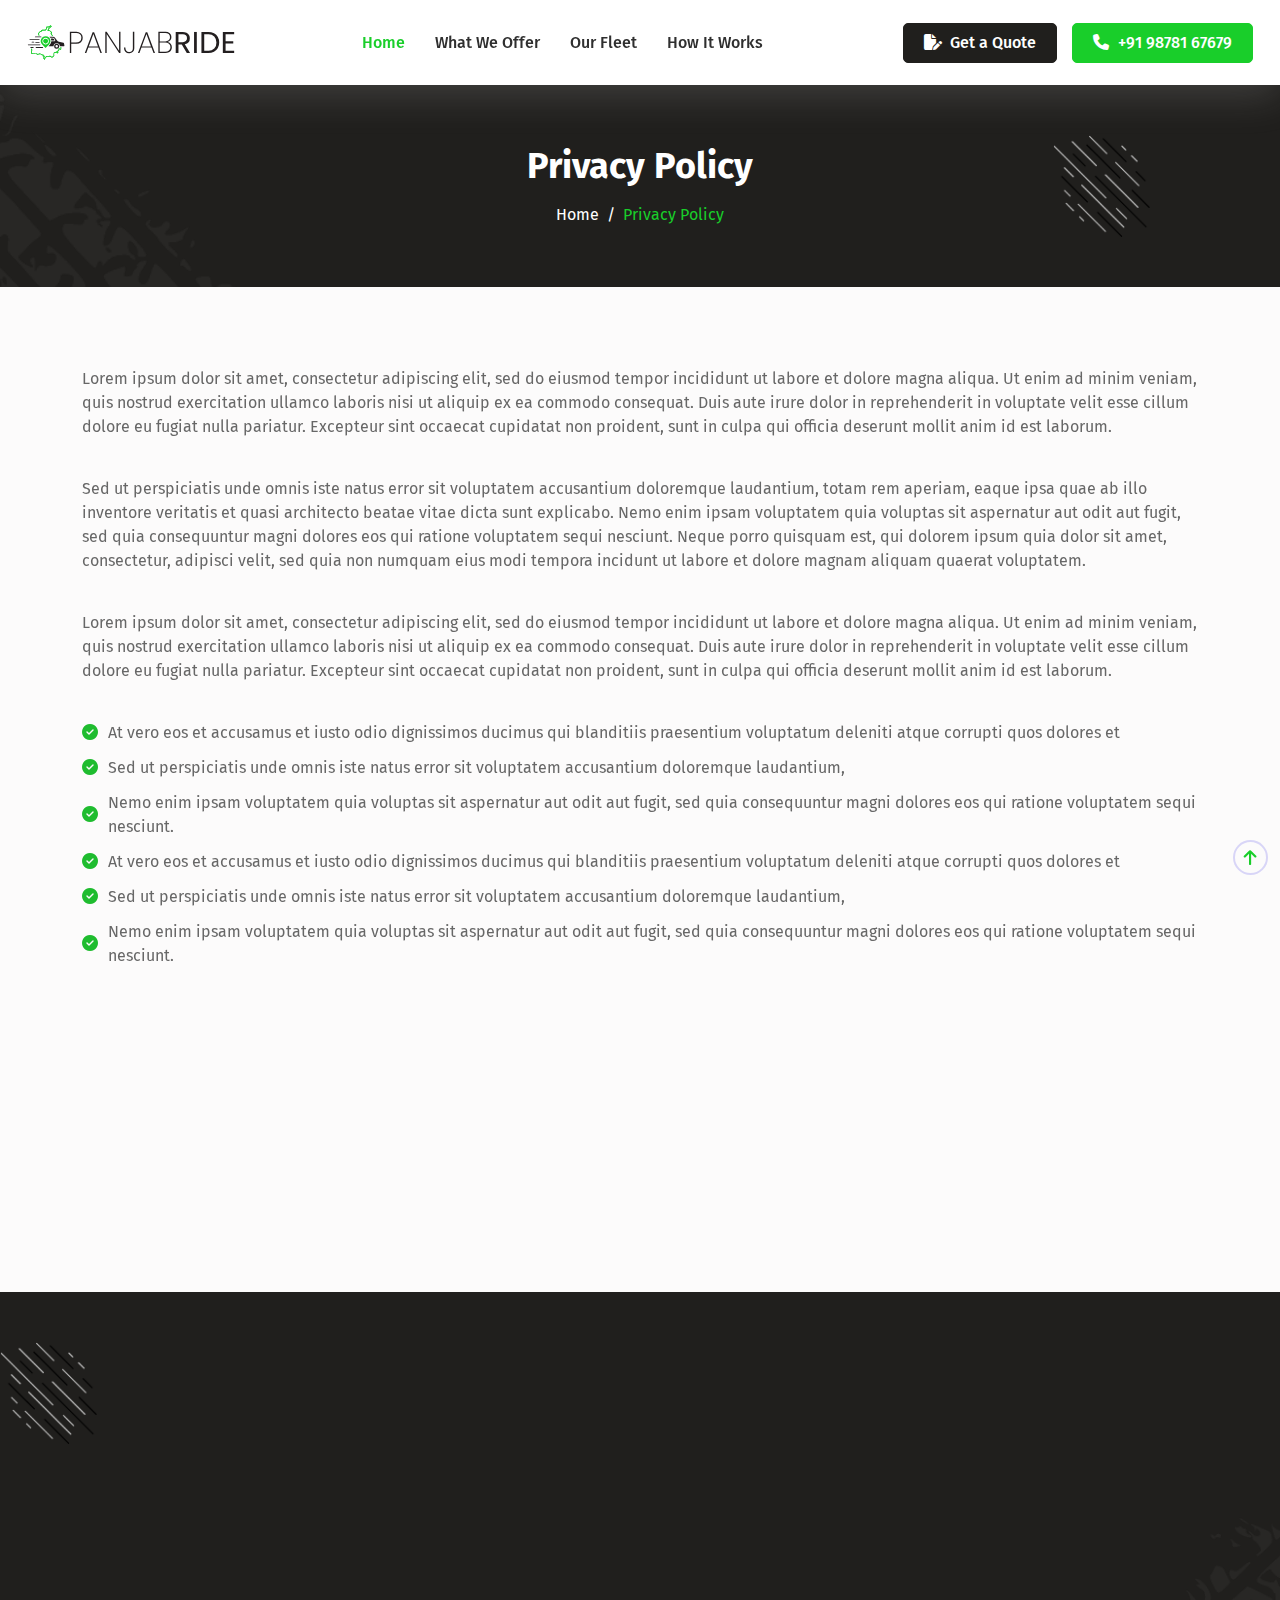
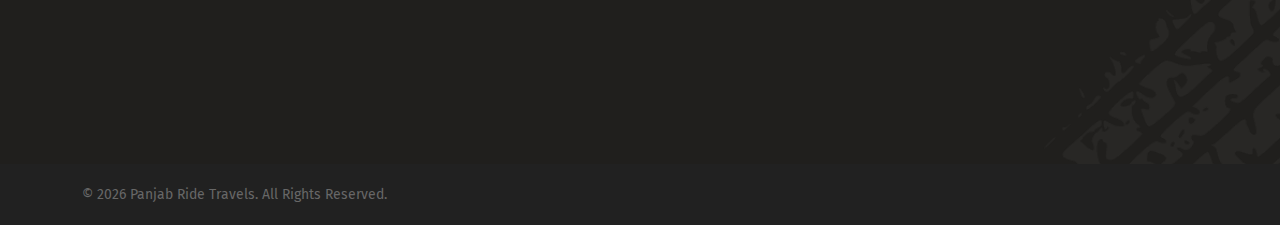
==== privacy-policy.html @ f4d5c457 "initial production commit" ====
﻿<!DOCTYPE html>
<html lang="en">

<head>
	<meta charset="utf-8">
	<meta name="viewport" content="width=device-width, initial-scale=1.0, user-scalable=0">
	<title>Privacy Policy - PanjabRide.com</title>

	<!-- Favicon -->
	<link rel="shortcut icon" href="assets/img/favicon.png">

	<!-- Bootstrap CSS -->
	<link rel="stylesheet" href="assets/css/bootstrap.min.css">

	<!-- Fontawesome CSS -->
	<link rel="stylesheet" href="assets/plugins/fontawesome/css/fontawesome.min.css">
	<link rel="stylesheet" href="assets/plugins/fontawesome/css/all.min.css">

	<!-- Select2 CSS -->
	<link rel="stylesheet" href="assets/plugins/select2/css/select2.min.css">

	<!-- Datepicker CSS -->
	<link rel="stylesheet" href="assets/css/bootstrap-datetimepicker.min.css">

	<!-- Aos CSS -->
	<link rel="stylesheet" href="assets/plugins/aos/aos.css">

	<!-- Fearther CSS -->
	<link rel="stylesheet" href="assets/css/feather.css">

	<!-- Owl carousel CSS -->
	<link rel="stylesheet" href="assets/css/owl.carousel.min.css">

	<!-- Boxicons CSS -->
	<link rel="stylesheet" href="assets/plugins/boxicons/css/boxicons.min.css">

	<!-- Main CSS -->
	<link rel="stylesheet" href="assets/css/style.css">

</head>

<body>

	<div class="main-wrapper">

		<!-- Header -->
		<header class="header">
			<div class="container-fluid">
				<nav class="navbar navbar-expand-lg header-nav">
					<div class="navbar-header">
						<a id="mobile_btn" href="javascript:void(0);">
							<span class="bar-icon">
								<span></span>
								<span></span>
								<span></span>
							</span>
						</a>
						<a href="index.html" class="navbar-brand logo">
							<img src="assets/img/logo.svg" class="img-fluid" alt="Logo">
						</a>
						<a href="index.html" class="navbar-brand logo-small">
							<img src="assets/img/logo-small.png" class="img-fluid" alt="Logo">
						</a>
					</div>
					<div class="main-menu-wrapper">
						<div class="menu-header">
							<a href="/" class="menu-logo">
								<img src="assets/img/logo.svg" class="img-fluid" alt="Logo">
							</a>
							<a id="menu_close" class="menu-close" href="javascript:void(0);"> <i class="fas fa-times"></i></a>
						</div>
						<ul class="main-nav">
							<li class="active">
								<a href="/#">Home</a>
							</li>
							<li><a href="/#services">What We Offer</a></li>
							<li><a href="/#ourFleet">Our Fleet</a></li>
							<li><a href="/#ourProcess">How It Works</a></li>
							<!-- <li><a href="#vehicleTypes">Vehicle Types</a></li> -->
							<li class="login-link">
								<a href="/#enquiryForm">Get a Quote</a>
							</li>
							<li class="login-link">
								<a href="tel:+919878167679">Call Now</a>
							</li>
						</ul>
					</div>
					<ul class="nav header-navbar-rht">
						<li class="nav-item">
							<a class="nav-link header-login" href="/#enquiryForm"><span><i class="fa-solid fa-file-pen"></i></span>Get
								a Quote</a>
						</li>
						<li class="nav-item">
							<a class="nav-link header-reg" href="tel:+919878167679"><span><i class="fa-solid fa-phone"></i> </span>+91
								98781 67679</a>
						</li>
					</ul>
				</nav>
			</div>
		</header>
		<!-- /Header -->

		<!-- Breadscrumb Section -->
		<div class="breadcrumb-bar">
			<div class="container">
				<div class="row align-items-center text-center">
					<div class="col-md-12 col-12">
						<h2 class="breadcrumb-title">Privacy Policy</h2>
						<nav aria-label="breadcrumb" class="page-breadcrumb">
							<ol class="breadcrumb">
								<li class="breadcrumb-item"><a href="index.html">Home</a></li>
								<!-- <li class="breadcrumb-item"><a href="javascript:void(0);">Pages</a></li> -->
								<li class="breadcrumb-item active" aria-current="page">Privacy Policy</li>
							</ol>
						</nav>
					</div>
				</div>
			</div>
		</div>
		<!-- /Breadscrumb Section -->


		<!-- Privacy Policy -->
		<div class="section privacy-section">
			<div class="container">
				<div class="row">
					<div class="col-lg-12">
						<div class="terms-policy">
							<p data-aos="fade-down">Lorem ipsum dolor sit amet, consectetur adipiscing elit, sed do eiusmod tempor
								incididunt ut labore et dolore magna aliqua. Ut enim ad minim veniam, quis nostrud exercitation ullamco
								laboris nisi ut aliquip ex ea commodo consequat. Duis aute irure dolor in reprehenderit in voluptate
								velit esse cillum dolore eu fugiat nulla pariatur. Excepteur sint occaecat cupidatat non proident, sunt
								in culpa qui officia deserunt mollit anim id est laborum.</p>
							<p data-aos="fade-down">Sed ut perspiciatis unde omnis iste natus error sit voluptatem accusantium
								doloremque laudantium, totam rem aperiam, eaque ipsa quae ab illo inventore veritatis et quasi
								architecto beatae vitae dicta sunt explicabo. Nemo enim ipsam voluptatem quia voluptas sit aspernatur
								aut odit aut fugit, sed quia consequuntur magni dolores eos qui ratione voluptatem sequi nesciunt. Neque
								porro quisquam est, qui dolorem ipsum quia dolor sit amet, consectetur, adipisci velit, sed quia non
								numquam eius modi tempora incidunt ut labore et dolore magnam aliquam quaerat voluptatem. </p>
							<p data-aos="fade-down">Lorem ipsum dolor sit amet, consectetur adipiscing elit, sed do eiusmod tempor
								incididunt ut labore et dolore magna aliqua. Ut enim ad minim veniam, quis nostrud exercitation ullamco
								laboris nisi ut aliquip ex ea commodo consequat. Duis aute irure dolor in reprehenderit in voluptate
								velit esse cillum dolore eu fugiat nulla pariatur. Excepteur sint occaecat cupidatat non proident, sunt
								in culpa qui officia deserunt mollit anim id est laborum.</p>

							<ul data-aos="fade-down">
								<li><span><i class="fa-solid fa-circle-check"></i></span>At vero eos et accusamus et iusto odio
									dignissimos ducimus qui blanditiis praesentium voluptatum deleniti atque corrupti quos dolores et
								</li>
								<li><span><i class="fa-solid fa-circle-check"></i></span>Sed ut perspiciatis unde omnis iste natus error
									sit voluptatem accusantium doloremque laudantium, </li>
								<li><span><i class="fa-solid fa-circle-check"></i></span>Nemo enim ipsam voluptatem quia voluptas sit
									aspernatur aut odit aut fugit, sed quia consequuntur magni dolores eos qui ratione voluptatem sequi
									nesciunt.</li>
								<li><span><i class="fa-solid fa-circle-check"></i></span>At vero eos et accusamus et iusto odio
									dignissimos ducimus qui blanditiis praesentium voluptatum deleniti atque corrupti quos dolores et
								</li>
								<li><span><i class="fa-solid fa-circle-check"></i></span>Sed ut perspiciatis unde omnis iste natus error
									sit voluptatem accusantium doloremque laudantium, </li>
								<li><span><i class="fa-solid fa-circle-check"></i></span>Nemo enim ipsam voluptatem quia voluptas sit
									aspernatur aut odit aut fugit, sed quia consequuntur magni dolores eos qui ratione voluptatem sequi
									nesciunt.</li>
							</ul>

							<p data-aos="fade-down">Sed ut perspiciatis unde omnis iste natus error sit voluptatem accusantium
								doloremque laudantium, totam rem aperiam, eaque ipsa quae ab illo inventore veritatis et quasi
								architecto beatae vitae dicta sunt explicabo. Nemo enim ipsam voluptatem quia voluptas sit aspernatur
								aut odit aut fugit, sed quia consequuntur magni dolores eos qui ratione voluptatem sequi nesciunt. Neque
								porro quisquam est, qui dolorem ipsum quia dolor sit amet, consectetur, adipisci velit, sed quia non
								numquam eius modi tempora incidunt ut labore et dolore magnam aliquam quaerat voluptatem. </p>

							<p class="mb-0" data-aos="fade-down">Lorem ipsum dolor sit amet, consectetur adipiscing elit, sed do
								eiusmod tempor incididunt ut labore et dolore magna aliqua. Ut enim ad minim veniam, quis nostrud
								exercitation ullamco laboris nisi ut aliquip ex ea commodo consequat. Duis aute irure dolor in
								reprehenderit in voluptate velit esse cillum dolore eu fugiat nulla pariatur. Excepteur sint occaecat
								cupidatat non proident, sunt in culpa qui officia deserunt mollit anim id est laborum.</p>
						</div>
					</div>
				</div>
			</div>
		</div>
		<!-- /Privacy Policy -->

		<!-- Footer -->
		<footer class="footer">
			<!-- Footer Top -->
			<div class="footer-top aos" data-aos="fade-down">
				<div class="container">
					<div class="row">
						<div class="col-lg-8">
							<div class="row">
								<div class="col-md-6">
									<!-- Footer Widget -->
									<div class="footer-widget">
										<h5 class="footer-title">About Us</h5>
										<p class="pe-5">PanjabRide.com is a premier transportation service provider, dedicated to
											offering reliable and comfortable travel solutions. With a fleet of well-maintained vehicles and
											professional drivers, we ensure a safe and pleasant journey for all our customers. Whether you
											need a ride to the airport, a business meeting, or a special event, PanjabRide.com is
											committed to delivering exceptional service and customer satisfaction.</p>
									</div>
									<!-- /Footer Widget -->
								</div>
								<div class="col-md-6">
									<!-- Footer Widget -->
									<div class="footer-widget footer-menu">
										<h5 class="footer-title">Quick links</h5>
										<ul>
											<li>
												<a href="/#">Home</a>
											</li>
											<li>
												<a href="privacy-policy.html">Privacy Policy</a>
											</li>
											<li>
												<a href="terms-of-service.html">Terms of Service</a>
											</li>
											<li>
												<a href="javascript:void(0)">Sitemap</a>
											</li>
											<li>
												<a href="/#enquiryForm">Get a Quote</a>
											</li>
										</ul>
									</div>
									<!-- /Footer Widget -->
								</div>
							</div>
						</div>
						<div class="col-lg-4">
							<div class="footer-contact footer-widget">
								<h5 class="footer-title">Contact Info</h5>
								<div class="footer-contact-info">
									<div class="footer-address">
										<span><i class="feather-phone-call"></i></span>
										<div class="addr-info">
											<a href="tel:+919878167679">+ 91 98781 67679</a>
										</div>
									</div>
									<div class="footer-address">
										<span><i class="feather-mail"></i></span>
										<div class="addr-info">
											<a href="mailto:panjabride@gmail.com">panjabride@gmail.com</a>
										</div>
									</div>
									<!-- <div class="update-form">
										<form action="#">
											<span><i class="feather-mail"></i></span>
											<input type="email" class="form-control" placeholder="Enter You Email Here">
											<button type="submit" class="btn btn-subscribe"><span><i class="feather-send"></i></span></button>
										</form>
									</div> -->
								</div>
								<div class="footer-social-widget">
									<ul class="nav-social">
										<li>
											<a href="https://facebook.com/panjabride" target="_blank"><i
													class="fa-brands fa-facebook-f fa-facebook fi-icon"></i></a>
										</li>
										<li>
											<a href="https://instagram.com/panjabride" target="_blank"><i
													class="fab fa-instagram fi-icon"></i></a>
										</li>
										<li>
											<a href="https://x.com/panjabride" target="_blank"><i class="fab fa-twitter fi-icon"></i> </a>
										</li>
									</ul>
								</div>
							</div>
						</div>
					</div>
				</div>
			</div>
			<!-- /Footer Top -->

			<!-- Footer Bottom -->
			<div class="footer-bottom">
				<div class="container">
					<!-- Copyright -->
					<div class="copyright">
						<div class="row align-items-center">
							<div class="col-md-6">
								<div class="copyright-text">
									<p>©
										<script>document.write(new Date().getFullYear())</script> Panjab Ride Travels. All Rights Reserved.
									</p>
								</div>
							</div>
							<div class="col-md-6">
								<!-- Copyright Menu -->
								<!-- <div class="copyright-menu">
									<div class="vistors-details">
										<ul class="d-flex">
											<li><a href="javascript:void(0)"><img class="img-fluid" src="assets/img/icons/paypal.svg"
														alt="Paypal"></a></li>
											<li><a href="javascript:void(0)"><img class="img-fluid" src="assets/img/icons/visa.svg"
														alt="Visa"></a></li>
											<li><a href="javascript:void(0)"><img class="img-fluid" src="assets/img/icons/master.svg"
														alt="Master"></a></li>
											<li><a href="javascript:void(0)"><img class="img-fluid" src="assets/img/icons/applegpay.svg"
														alt="applegpay"></a></li>
										</ul>
									</div>
								</div> -->
								<!-- /Copyright Menu -->
							</div>
						</div>
					</div>
					<!-- /Copyright -->
				</div>
			</div>
			<!-- /Footer Bottom -->
		</footer>
		<!-- /Footer -->

	</div>

	<!-- scrollToTop start -->
	<div class="progress-wrap active-progress">
		<svg class="progress-circle svg-content" width="100%" height="100%" viewBox="-1 -1 102 102">
			<path d="M50,1 a49,49 0 0,1 0,98 a49,49 0 0,1 0,-98"
				style="transition: stroke-dashoffset 10ms linear 0s; stroke-dasharray: 307.919px, 307.919px; stroke-dashoffset: 228.265px;">
			</path>
		</svg>
	</div>
	<!-- scrollToTop end -->


	<!-- jQuery -->
	<script src="assets/js/jquery-3.7.1.min.js"></script>

	<!-- Bootstrap Core JS -->
	<script src="assets/js/bootstrap.bundle.min.js"></script>

	<!-- counterup JS -->
	<script src="assets/js/jquery.waypoints.js"></script>
	<script src="assets/js/jquery.counterup.min.js"></script>

	<!-- Select2 JS -->
	<script src="assets/plugins/select2/js/select2.min.js"></script>

	<!-- Aos -->
	<script src="assets/plugins/aos/aos.js"></script>

	<!-- Top JS -->
	<script src="assets/js/backToTop.js"></script>

	<!-- Datepicker Core JS -->
	<script src="assets/plugins/moment/moment.min.js"></script>
	<script src="assets/js/bootstrap-datetimepicker.min.js"></script>

	<!-- Owl Carousel JS -->
	<script src="assets/js/owl.carousel.min.js"></script>

	<!-- Custom JS -->
	<script src="assets/js/script.js"></script>

</body>

</html>
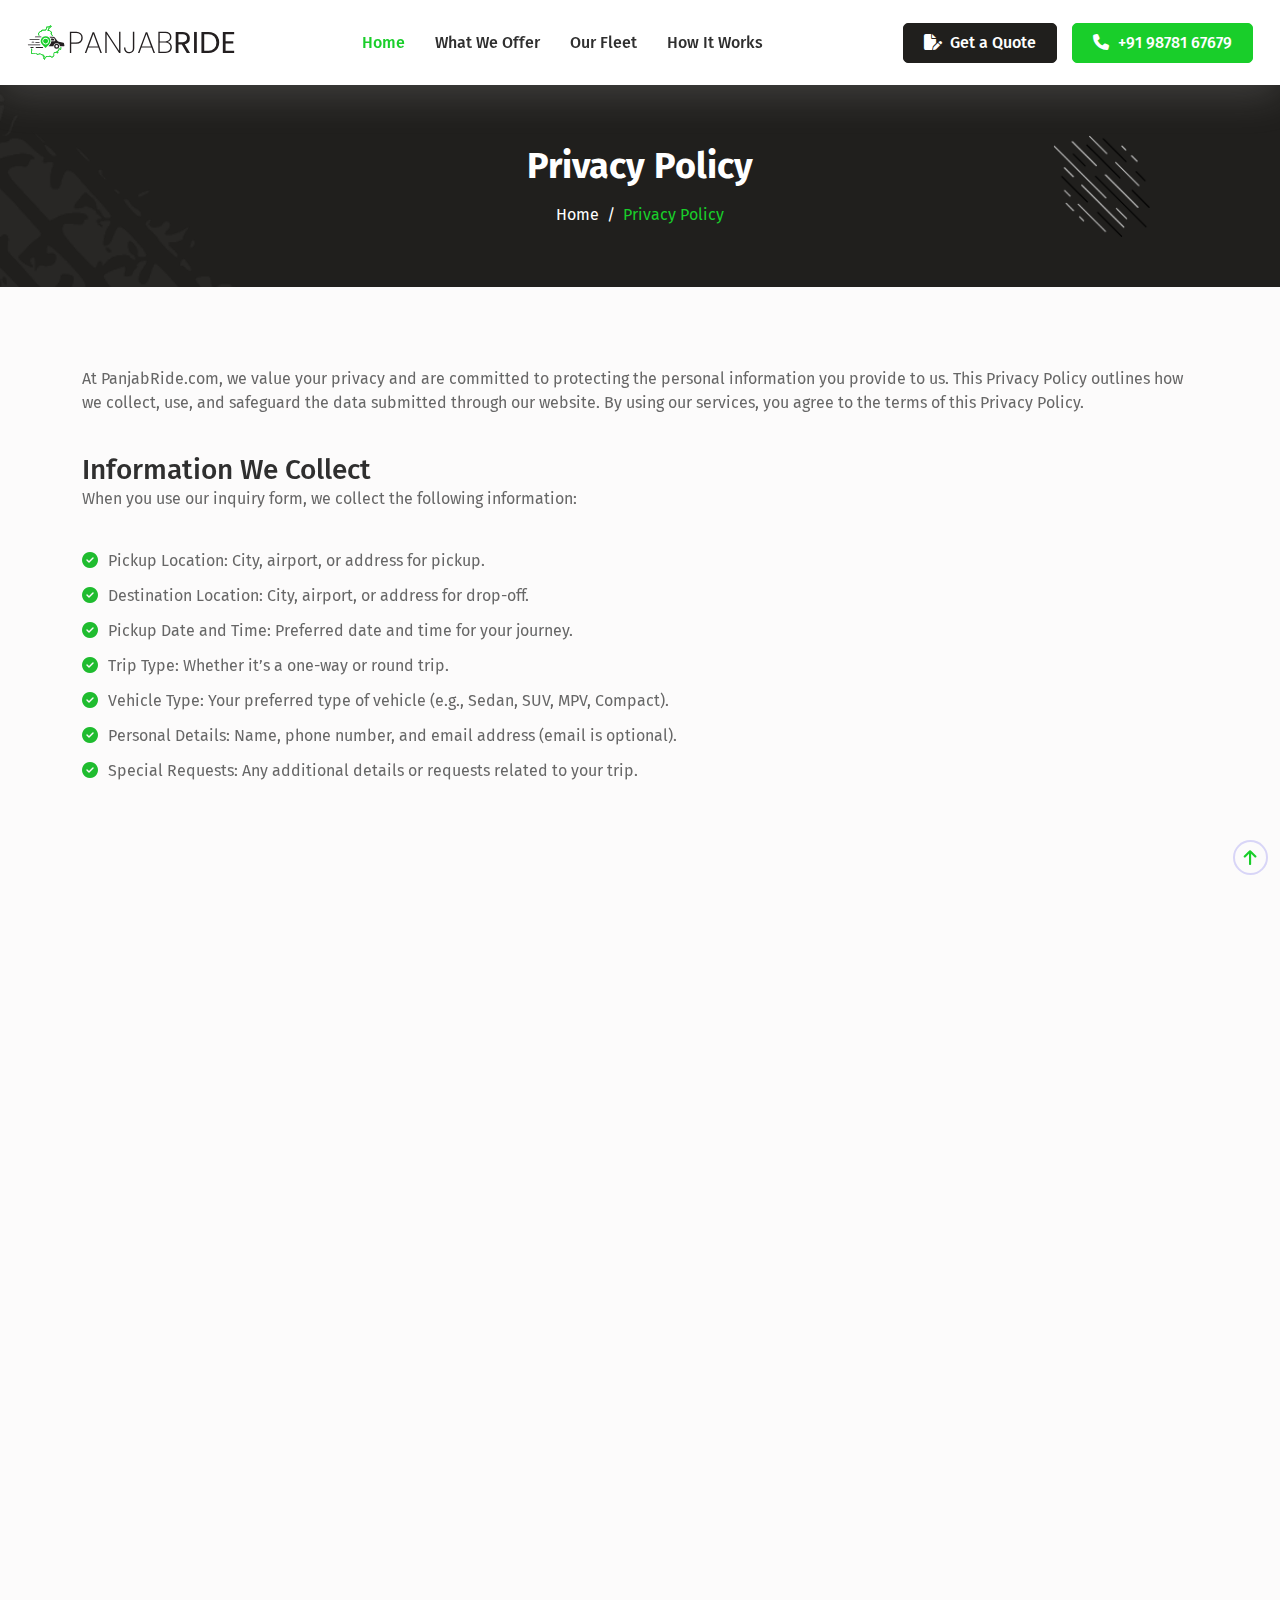
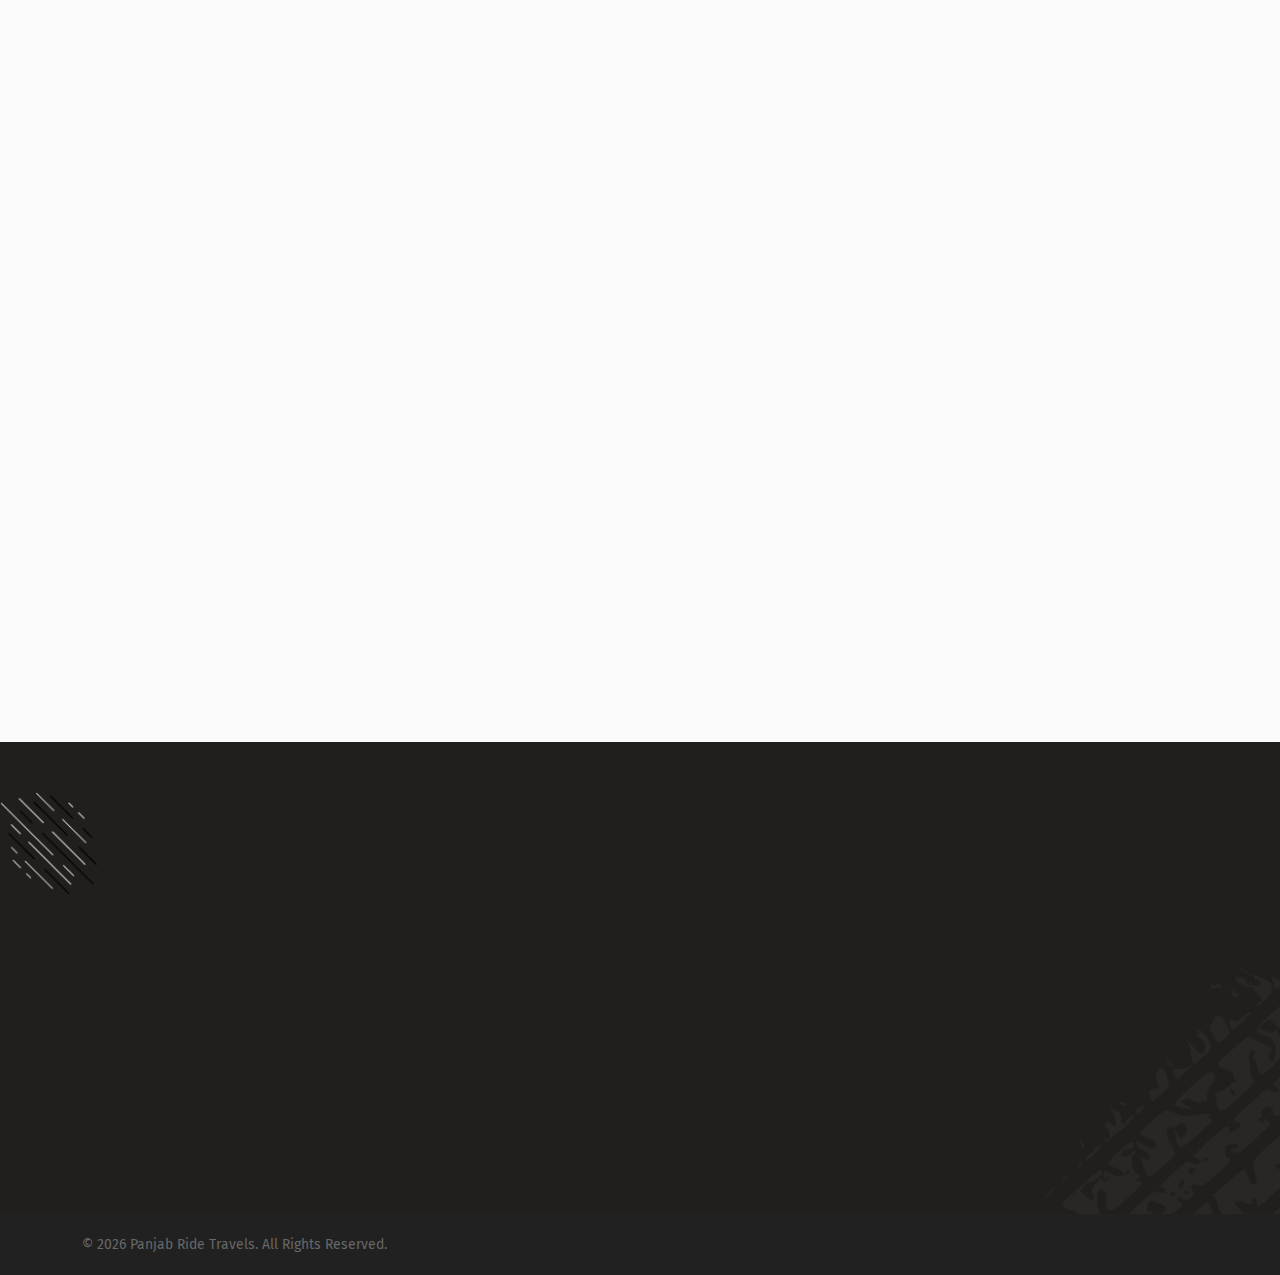
==== commit 70f2812f: "updated 'terms & policy'" ====
--- a/privacy-policy.html
+++ b/privacy-policy.html
@@ -126,54 +126,99 @@
 				<div class="row">
 					<div class="col-lg-12">
 						<div class="terms-policy">
-							<p data-aos="fade-down">Lorem ipsum dolor sit amet, consectetur adipiscing elit, sed do eiusmod tempor
-								incididunt ut labore et dolore magna aliqua. Ut enim ad minim veniam, quis nostrud exercitation ullamco
-								laboris nisi ut aliquip ex ea commodo consequat. Duis aute irure dolor in reprehenderit in voluptate
-								velit esse cillum dolore eu fugiat nulla pariatur. Excepteur sint occaecat cupidatat non proident, sunt
-								in culpa qui officia deserunt mollit anim id est laborum.</p>
-							<p data-aos="fade-down">Sed ut perspiciatis unde omnis iste natus error sit voluptatem accusantium
-								doloremque laudantium, totam rem aperiam, eaque ipsa quae ab illo inventore veritatis et quasi
-								architecto beatae vitae dicta sunt explicabo. Nemo enim ipsam voluptatem quia voluptas sit aspernatur
-								aut odit aut fugit, sed quia consequuntur magni dolores eos qui ratione voluptatem sequi nesciunt. Neque
-								porro quisquam est, qui dolorem ipsum quia dolor sit amet, consectetur, adipisci velit, sed quia non
-								numquam eius modi tempora incidunt ut labore et dolore magnam aliquam quaerat voluptatem. </p>
-							<p data-aos="fade-down">Lorem ipsum dolor sit amet, consectetur adipiscing elit, sed do eiusmod tempor
-								incididunt ut labore et dolore magna aliqua. Ut enim ad minim veniam, quis nostrud exercitation ullamco
-								laboris nisi ut aliquip ex ea commodo consequat. Duis aute irure dolor in reprehenderit in voluptate
-								velit esse cillum dolore eu fugiat nulla pariatur. Excepteur sint occaecat cupidatat non proident, sunt
-								in culpa qui officia deserunt mollit anim id est laborum.</p>
-
+							<p data-aos="fade-down">At PanjabRide.com, we value your privacy and are committed to protecting the
+								personal information you provide to us. This Privacy Policy outlines how we collect, use, and safeguard
+								the data submitted through our website. By using our services, you agree to the terms of this Privacy
+								Policy.</p>
+
+							<h4 data-aos="fade-down">Information We Collect</h4>
+							<p data-aos="fade-down">When you use our inquiry form, we collect the following information:</p>
 							<ul data-aos="fade-down">
-								<li><span><i class="fa-solid fa-circle-check"></i></span>At vero eos et accusamus et iusto odio
-									dignissimos ducimus qui blanditiis praesentium voluptatum deleniti atque corrupti quos dolores et
+								<li><span><i class="fa-solid fa-circle-check"></i></span>Pickup Location: City, airport, or address for
+									pickup.</li>
+								<li><span><i class="fa-solid fa-circle-check"></i></span>Destination Location: City, airport, or address
+									for drop-off.</li>
+								<li><span><i class="fa-solid fa-circle-check"></i></span>Pickup Date and Time: Preferred date and time
+									for your journey.</li>
+								<li><span><i class="fa-solid fa-circle-check"></i></span>Trip Type: Whether it’s a one-way or round
+									trip.</li>
+								<li><span><i class="fa-solid fa-circle-check"></i></span>Vehicle Type: Your preferred type of vehicle
+									(e.g., Sedan, SUV, MPV, Compact).</li>
+								<li><span><i class="fa-solid fa-circle-check"></i></span>Personal Details: Name, phone number, and email
+									address (email is optional).</li>
+								<li><span><i class="fa-solid fa-circle-check"></i></span>Special Requests: Any additional details or
+									requests related to your trip.</li>
+							</ul>
+
+							<h4 data-aos="fade-down">How We Use Your Information</h4>
+							<p data-aos="fade-down">We use the information you provide to:</p>
+							<ul data-aos="fade-down">
+								<li><span><i class="fa-solid fa-circle-check"></i></span>Process and respond to your trip inquiries.
 								</li>
-								<li><span><i class="fa-solid fa-circle-check"></i></span>Sed ut perspiciatis unde omnis iste natus error
-									sit voluptatem accusantium doloremque laudantium, </li>
-								<li><span><i class="fa-solid fa-circle-check"></i></span>Nemo enim ipsam voluptatem quia voluptas sit
-									aspernatur aut odit aut fugit, sed quia consequuntur magni dolores eos qui ratione voluptatem sequi
-									nesciunt.</li>
-								<li><span><i class="fa-solid fa-circle-check"></i></span>At vero eos et accusamus et iusto odio
-									dignissimos ducimus qui blanditiis praesentium voluptatum deleniti atque corrupti quos dolores et
+								<li><span><i class="fa-solid fa-circle-check"></i></span>Provide accurate pricing and trip details.</li>
+								<li><span><i class="fa-solid fa-circle-check"></i></span>Communicate with you regarding your booking and
+									service updates.</li>
+								<li><span><i class="fa-solid fa-circle-check"></i></span>Improve our services and customer experience.
 								</li>
-								<li><span><i class="fa-solid fa-circle-check"></i></span>Sed ut perspiciatis unde omnis iste natus error
-									sit voluptatem accusantium doloremque laudantium, </li>
-								<li><span><i class="fa-solid fa-circle-check"></i></span>Nemo enim ipsam voluptatem quia voluptas sit
-									aspernatur aut odit aut fugit, sed quia consequuntur magni dolores eos qui ratione voluptatem sequi
-									nesciunt.</li>
+								<li><span><i class="fa-solid fa-circle-check"></i></span>Comply with legal obligations or resolve
+									disputes, if necessary.</li>
 							</ul>
 
-							<p data-aos="fade-down">Sed ut perspiciatis unde omnis iste natus error sit voluptatem accusantium
-								doloremque laudantium, totam rem aperiam, eaque ipsa quae ab illo inventore veritatis et quasi
-								architecto beatae vitae dicta sunt explicabo. Nemo enim ipsam voluptatem quia voluptas sit aspernatur
-								aut odit aut fugit, sed quia consequuntur magni dolores eos qui ratione voluptatem sequi nesciunt. Neque
-								porro quisquam est, qui dolorem ipsum quia dolor sit amet, consectetur, adipisci velit, sed quia non
-								numquam eius modi tempora incidunt ut labore et dolore magnam aliquam quaerat voluptatem. </p>
-
-							<p class="mb-0" data-aos="fade-down">Lorem ipsum dolor sit amet, consectetur adipiscing elit, sed do
-								eiusmod tempor incididunt ut labore et dolore magna aliqua. Ut enim ad minim veniam, quis nostrud
-								exercitation ullamco laboris nisi ut aliquip ex ea commodo consequat. Duis aute irure dolor in
-								reprehenderit in voluptate velit esse cillum dolore eu fugiat nulla pariatur. Excepteur sint occaecat
-								cupidatat non proident, sunt in culpa qui officia deserunt mollit anim id est laborum.</p>
+							<h4 data-aos="fade-down">Sharing Your Information</h4>
+							<p data-aos="fade-down">We do not sell, rent, or trade your personal information to third parties.
+								However, we may share your
+								information with:</p>
+							<ul data-aos="fade-down">
+								<li><span><i class="fa-solid fa-circle-check"></i></span>Service Providers: To fulfill your requests,
+									such as vehicle bookings.</li>
+								<li><span><i class="fa-solid fa-circle-check"></i></span>Legal Authorities: If required by law or to
+									protect our rights, property, or safety.</li>
+							</ul>
+
+							<h4 data-aos="fade-down">Data Security</h4>
+							<p data-aos="fade-down">We implement industry-standard measures to protect your personal information from
+								unauthorized access,
+								use, or disclosure. However, no method of transmission over the internet is 100% secure. By using our
+								services, you acknowledge this risk.</p>
+
+							<h4 data-aos="fade-down">Your Rights</h4>
+							<p data-aos="fade-down">You have the right to:</p>
+							<ul data-aos="fade-down">
+								<li><span><i class="fa-solid fa-circle-check"></i></span>Access the personal information we hold about
+									you.</li>
+								<li><span><i class="fa-solid fa-circle-check"></i></span>Request corrections to any inaccurate or
+									incomplete information.</li>
+								<li><span><i class="fa-solid fa-circle-check"></i></span>Request the deletion of your data, subject to
+									legal obligations.</li>
+								<li><span><i class="fa-solid fa-circle-check"></i></span>Opt-out of receiving marketing communications.
+								</li>
+							</ul>
+							<p data-aos="fade-down">For any requests, please contact us at <a
+									href="mailto:panjabride@gmail.com">panjabride@gmail.com</a> or
+								call us at <a href="tel:+919878167679">+91-98781-67679</a>.</p>
+
+							<h4 data-aos="fade-down">Cookies</h4>
+							<p data-aos="fade-down">Our website may use cookies to enhance your browsing experience. These cookies
+								help us understand user
+								behavior and improve our services. By continuing to use our website, you consent to the use of cookies.
+							</p>
+
+							<h4 data-aos="fade-down">Changes to This Policy</h4>
+							<p data-aos="fade-down">We may update this Privacy Policy from time to time. Any changes will be posted on
+								this page with the
+								updated revision date. We encourage you to review this policy periodically.</p>
+
+							<h4 data-aos="fade-down">Contact Us</h4>
+							<p data-aos="fade-down">If you have any questions or concerns about this Privacy Policy or our data
+								practices, please contact
+								us at:</p>
+							<p data-aos="fade-down">Panjab Ride Travels<br>
+								Email: <a href="mailto:panjabride@gmail.com">panjabride@gmail.com</a><br>
+								Phone: <a href="tel:+919878167679">+91-98781-67679</a></p>
+
+							<p data-aos="fade-down">By submitting the inquiry form, you agree to the terms of this Privacy Policy.
+								Your continued use of
+								our services indicates your acceptance of this policy.</p>
 						</div>
 					</div>
 				</div>
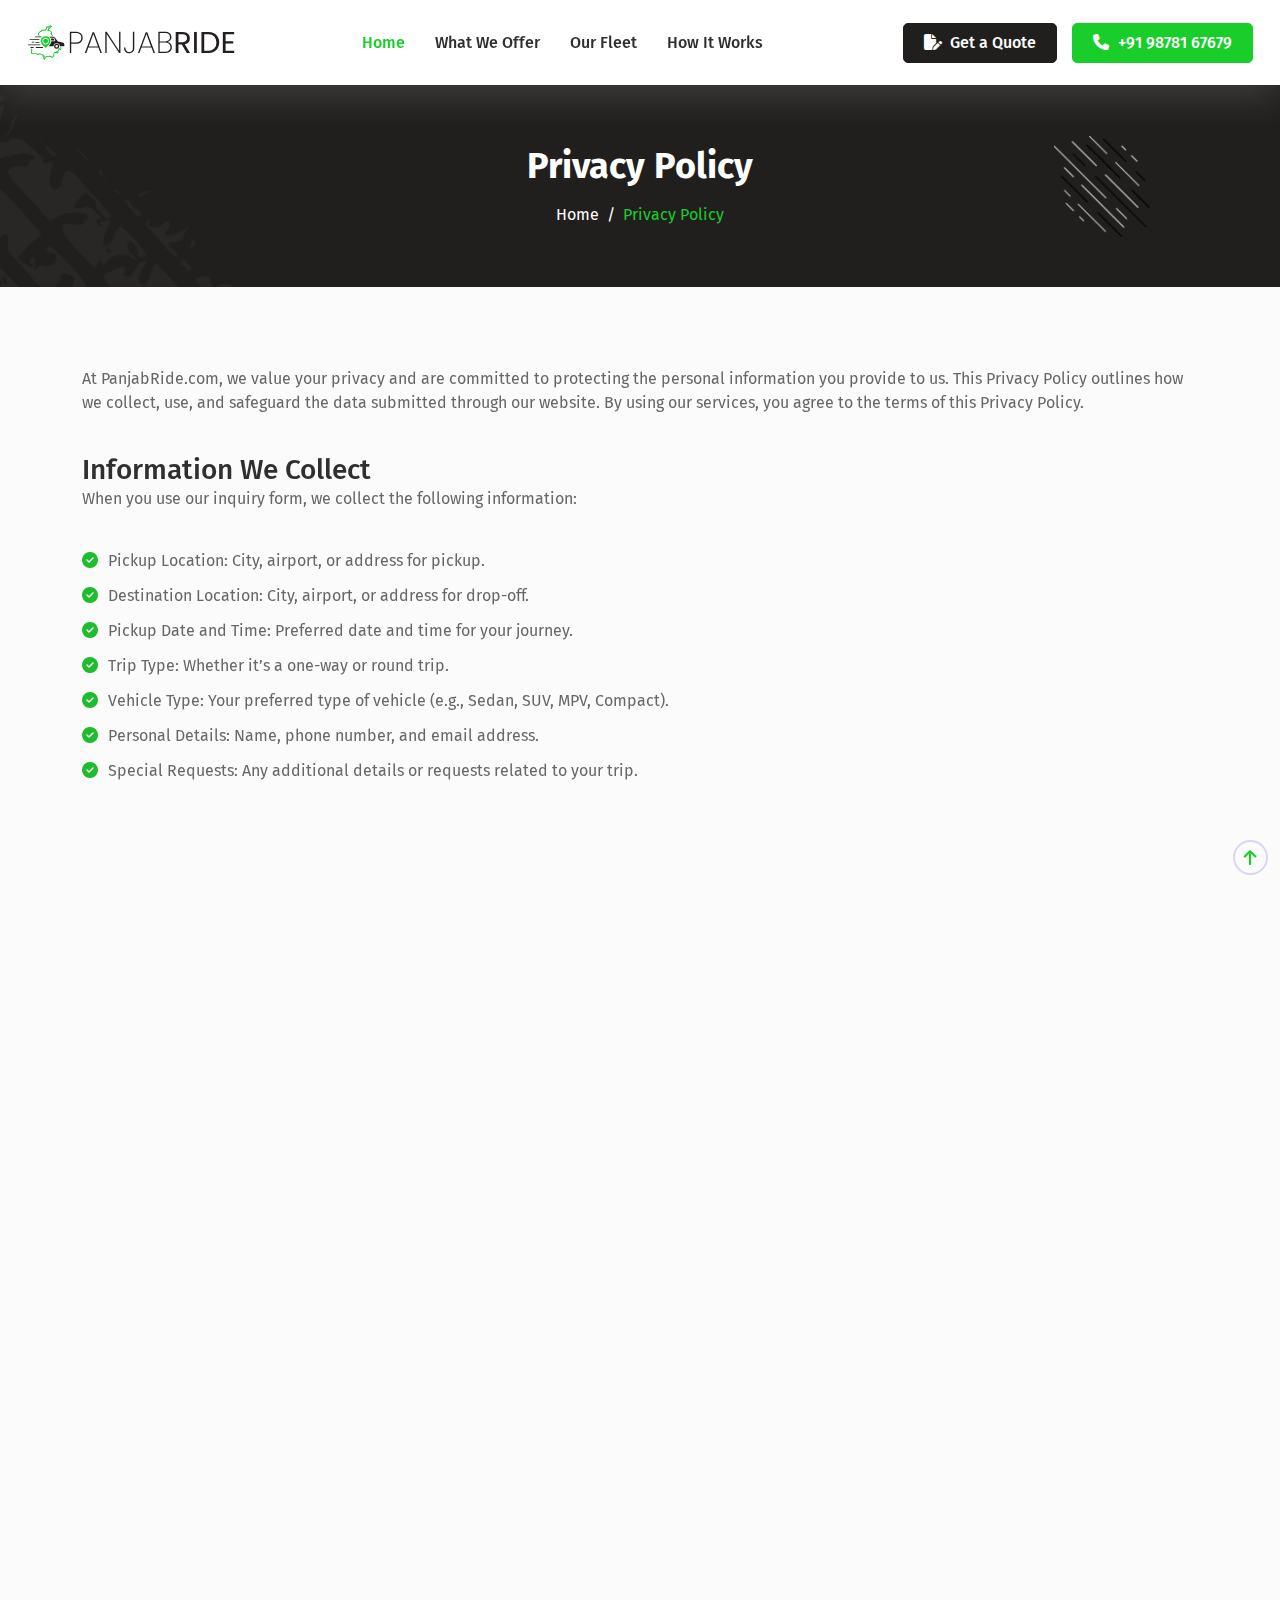
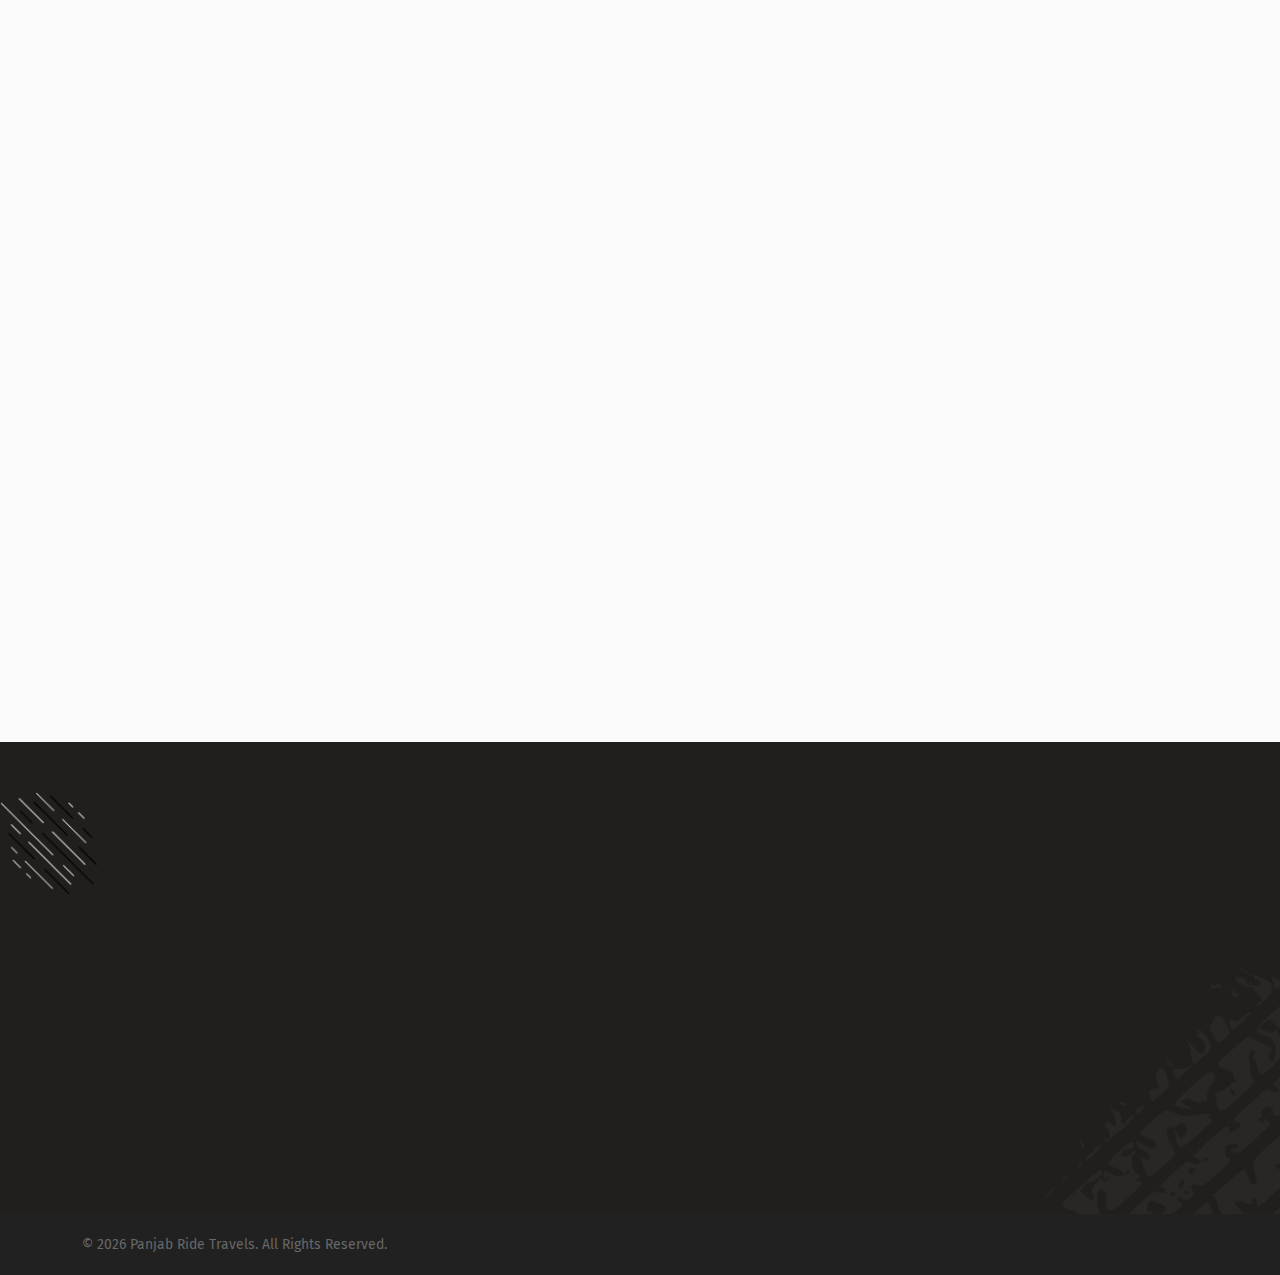
==== commit a5c77ade: "minor update in privacy policy" ====
--- a/privacy-policy.html
+++ b/privacy-policy.html
@@ -145,7 +145,7 @@
 								<li><span><i class="fa-solid fa-circle-check"></i></span>Vehicle Type: Your preferred type of vehicle
 									(e.g., Sedan, SUV, MPV, Compact).</li>
 								<li><span><i class="fa-solid fa-circle-check"></i></span>Personal Details: Name, phone number, and email
-									address (email is optional).</li>
+									address.</li>
 								<li><span><i class="fa-solid fa-circle-check"></i></span>Special Requests: Any additional details or
 									requests related to your trip.</li>
 							</ul>
